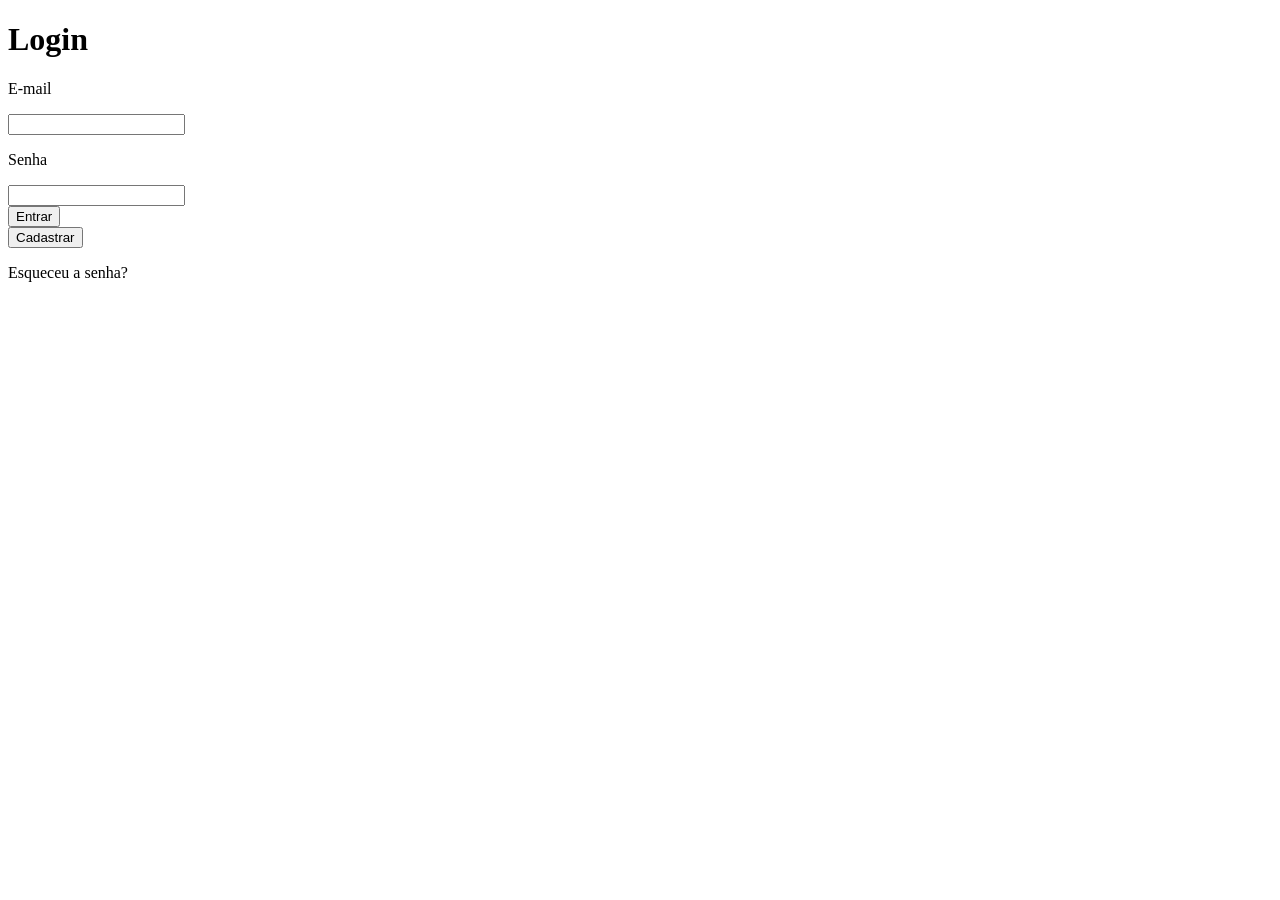
==== index.html @ 74bc65e9 "First" ====
<!DOCTYPE html>
<html lang="pt-br">
    <head>
    <meta charset="UTF-8">
    <meta name="viewport" content="width=device-width, initial-scale=1.0">
    <link rel="stylesheet" href="style.css">
    <title>Atividade - Página de Login</title>
</head>
<body>
    <h1 id="title">Login</h1>
    <div id="all">
        <p>E-mail</p>
        <input type="email" name="mail" id="mail">
    </div>
    <div id="pin">
        <p>Senha</p>
        <input type="password" name="pin" id="password"> 
    </div>
    <div>
        <button type="submit" id="log">Entrar</button>
    </div>
    <div>
        <button type="submit" id="res">Cadastrar</button>
    </div>
    <p id="forgot-password">Esqueceu a senha?</p> 
    
<script src="script.js"></script>
</body>
</html>
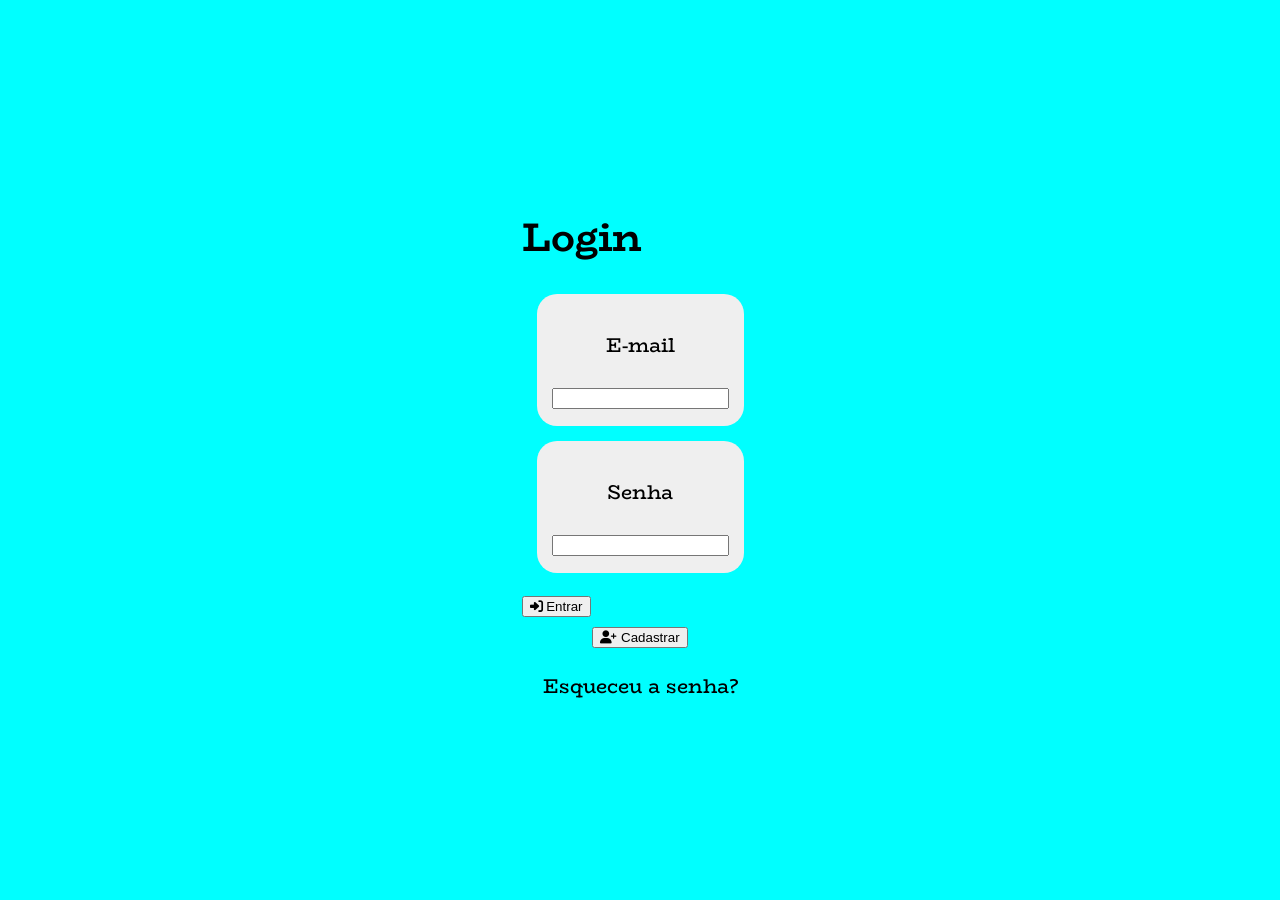
==== commit cd97597a: "Botões funcionais" ====
--- a/index.html
+++ b/index.html
@@ -1,29 +1,36 @@
 <!DOCTYPE html>
 <html lang="pt-br">
-    <head>
+<head>
     <meta charset="UTF-8">
     <meta name="viewport" content="width=device-width, initial-scale=1.0">
+    <link rel="stylesheet" href="https://cdnjs.cloudflare.com/ajax/libs/font-awesome/6.6.0/css/all.min.css">
     <link rel="stylesheet" href="style.css">
     <title>Atividade - Página de Login</title>
 </head>
 <body>
-    <h1 id="title">Login</h1>
-    <div id="all">
-        <p>E-mail</p>
-        <input type="email" name="mail" id="mail">
-    </div>
-    <div id="pin">
-        <p>Senha</p>
-        <input type="password" name="pin" id="password"> 
-    </div>
-    <div>
-        <button type="submit" id="log">Entrar</button>
-    </div>
-    <div>
-        <button type="submit" id="res">Cadastrar</button>
-    </div>
+    <form action="">
+        <h1 id="title">Login</h1>
+        <div id="all">
+            <p>E-mail</p>
+            <input type="email" name="mail" id="mail" required>
+        </div>
+        <div id="pin">
+            <p>Senha</p>
+            <input type="password" name="pin" id="password" required> 
+        </div>
+        <div>
+            <button type="submit" id="log"><i class="fa-solid fa-sign-in-alt"></i> Entrar</button>
+        </div>
+    </form>
+    
+    <form action="register" method="post">
+        <div>
+            <button type="submit" id="res"><i class="fa-solid fa-user-plus"></i> Cadastrar</button>
+        </div>
+    </form>
+
     <p id="forgot-password">Esqueceu a senha?</p> 
     
-<script src="script.js"></script>
+    <script src="script.js"></script>
 </body>
-</html>+</html>
--- a/style.css
+++ b/style.css
@@ -0,0 +1,29 @@
+@import url('https://fonts.googleapis.com/css2?family=BioRhyme:wght@200..800&display=swap');
+
+#all, #pin {
+    background-color: #efefef; 
+    border-radius: 20px;
+    margin: 15px;
+    padding: 15px;
+    text-align: center;
+
+}
+body {
+    background-color: aqua;
+    font-family: "BioRhyme", serif;
+    font-optical-sizing: auto;
+    font-weight: 400;
+    font-style: normal;
+    font-variation-settings: "wdth" 100;
+    font-size: 20px;
+    margin: 0;
+    display: flex;
+    flex-direction: column;
+    justify-content: center;
+    align-items: center;
+    height: 100vh;
+}
+
+.header{
+    
+}
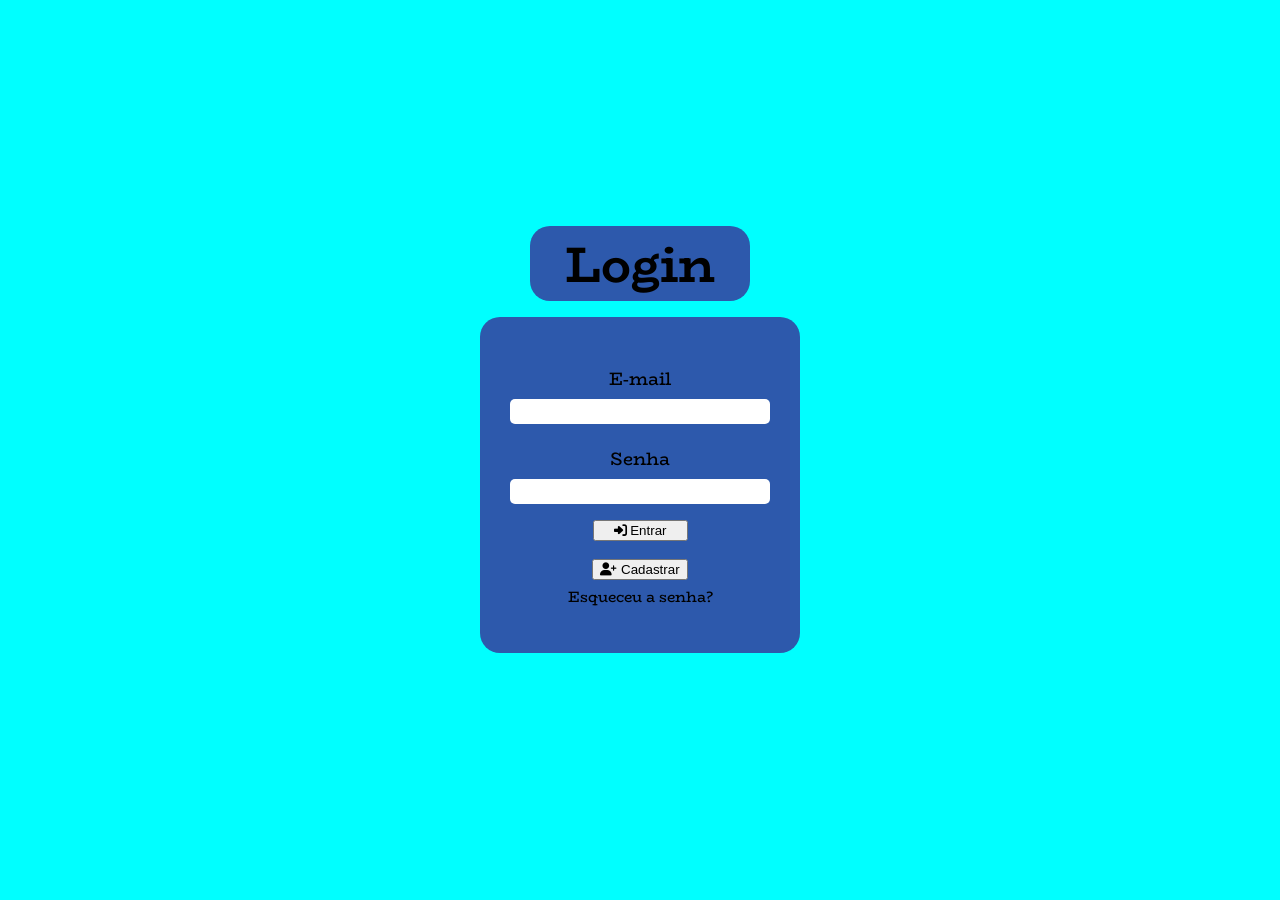
==== commit 1877c6ba: "Aperfeiçoando" ====
--- a/index.html
+++ b/index.html
@@ -10,6 +10,7 @@
 <body>
     <form action="">
         <h1 id="title">Login</h1>
+        <div id="credentials">
         <div id="all">
             <p>E-mail</p>
             <input type="email" name="mail" id="mail" required>
@@ -18,6 +19,7 @@
             <p>Senha</p>
             <input type="password" name="pin" id="password" required> 
         </div>
+        
         <div>
             <button type="submit" id="log"><i class="fa-solid fa-sign-in-alt"></i> Entrar</button>
         </div>
@@ -27,10 +29,11 @@
         <div>
             <button type="submit" id="res"><i class="fa-solid fa-user-plus"></i> Cadastrar</button>
         </div>
+   
     </form>
 
-    <p id="forgot-password">Esqueceu a senha?</p> 
-    
+    <p id="forgot-password"><a href="reset-password.html">Esqueceu a senha?</a></p> 
+</div>
     <script src="script.js"></script>
 </body>
 </html>
--- a/style.css
+++ b/style.css
@@ -1,13 +1,18 @@
 @import url('https://fonts.googleapis.com/css2?family=BioRhyme:wght@200..800&display=swap');
 
-#all, #pin {
-    background-color: #efefef; 
-    border-radius: 20px;
-    margin: 15px;
-    padding: 15px;
-    text-align: center;
+#all p, #pin p {
+    margin-bottom: -5px; 
+    font-size: 18px;
+}
 
+input{
+    width: 100%;
+    padding: 5px;
+    border-radius: 5px;
+    border: none;
+    box-sizing: border-box;
 }
+
 body {
     background-color: aqua;
     font-family: "BioRhyme", serif;
@@ -15,15 +20,44 @@
     font-weight: 400;
     font-style: normal;
     font-variation-settings: "wdth" 100;
-    font-size: 20px;
+    font-size: 25px;
     margin: 0;
     display: flex;
     flex-direction: column;
     justify-content: center;
     align-items: center;
-    height: 100vh;
+    height: 92vh;
 }
 
-.header{
-    
+h1 {
+    height: 40px;
+    margin: 50px;
+    padding: 0px 35px 35px 35px;
+    background-color: #2d59ac;
+    border-radius: 20px;
+    margin-bottom: 5%;
 }
+
+#log{
+    width: 95px;
+}
+
+
+#credentials{
+    background-color: #2d59ac;
+    border-radius: 20px;
+    padding: 30px;
+    text-align: center;
+}
+#forgot-password{
+    margin-top: 0px;
+    font-size: 15px;
+}
+
+#forgot-password a{
+    color: rgb(0, 0, 0);
+    text-decoration: none;
+}
+
+
+
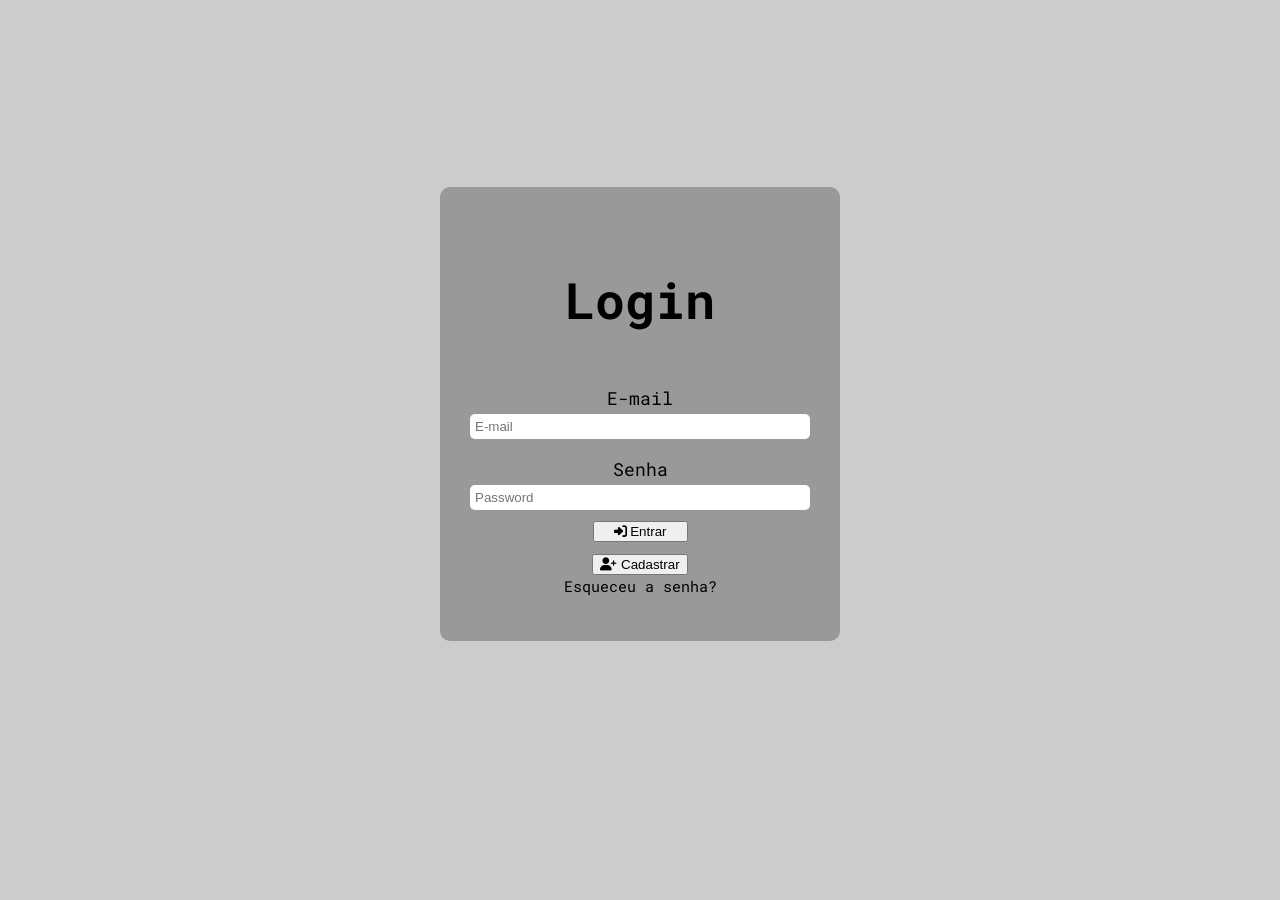
==== commit c5825c47: "Alterações" ====
--- a/index.html
+++ b/index.html
@@ -9,15 +9,16 @@
 </head>
 <body>
     <form action="">
-        <h1 id="title">Login</h1>
+        
         <div id="credentials">
         <div id="all">
+            <h1 id="title">Login</h1>
             <p>E-mail</p>
-            <input type="email" name="mail" id="mail" required>
+            <input type="email" name="mail" id="mail" placeholder="E-mail" required>
         </div>
         <div id="pin">
             <p>Senha</p>
-            <input type="password" name="pin" id="password" required> 
+            <input type="password" name="pin" id="password" placeholder="Password" required> 
         </div>
         
         <div>
--- a/style.css
+++ b/style.css
@@ -1,4 +1,5 @@
 @import url('https://fonts.googleapis.com/css2?family=BioRhyme:wght@200..800&display=swap');
+@import url('https://fonts.googleapis.com/css2?family=Roboto+Mono:ital,wght@0,100..700;1,100..700&display=swap');
 
 #all p, #pin p {
     margin-bottom: -5px; 
@@ -14,8 +15,8 @@
 }
 
 body {
-    background-color: aqua;
-    font-family: "BioRhyme", serif;
+    background-color: #ccc;
+    font-family: "Roboto Mono", serif;
     font-optical-sizing: auto;
     font-weight: 400;
     font-style: normal;
@@ -29,13 +30,15 @@
     height: 92vh;
 }
 
+
 h1 {
-    height: 40px;
-    margin: 50px;
+    margin-top: 50px;
     padding: 0px 35px 35px 35px;
-    background-color: #2d59ac;
+    background-color: #999;
     border-radius: 20px;
     margin-bottom: 5%;
+    margin-left: 60px;
+    margin-right: 60px;
 }
 
 #log{
@@ -44,20 +47,31 @@
 
 
 #credentials{
-    background-color: #2d59ac;
-    border-radius: 20px;
+    background-color: #999;
+    border-radius: 10px;
     padding: 30px;
     text-align: center;
+    display: flex;
+    flex-direction: column;
+    justify-content: center;
 }
 #forgot-password{
     margin-top: 0px;
     font-size: 15px;
 }
 
+
 #forgot-password a{
     color: rgb(0, 0, 0);
     text-decoration: none;
 }
+#forgot-password a:hover{
+    color: aliceblue;
+}
+input::placeholder{
+    display: flex;
+    justify-content: center;
+    align-items: center;
+}
 
 
-
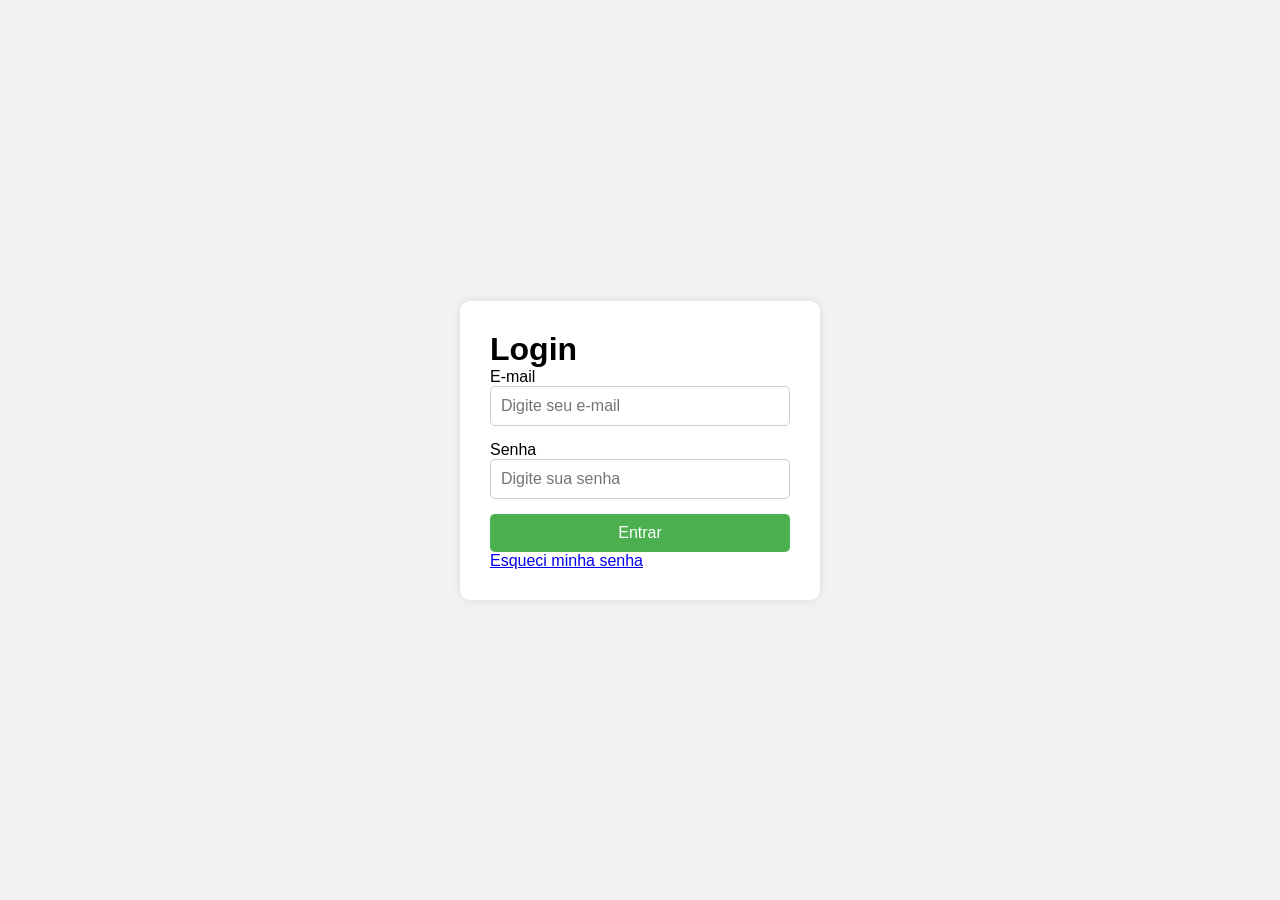
==== commit 9cc91a42: "primeira cara da login page" ====
--- a/index.html
+++ b/index.html
@@ -1,40 +1,25 @@
 <!DOCTYPE html>
-<html lang="pt-br">
+<html lang="en">
 <head>
     <meta charset="UTF-8">
     <meta name="viewport" content="width=device-width, initial-scale=1.0">
-    <link rel="stylesheet" href="https://cdnjs.cloudflare.com/ajax/libs/font-awesome/6.6.0/css/all.min.css">
     <link rel="stylesheet" href="style.css">
-    <title>Atividade - Página de Login</title>
+    <title>Pagina de Login</title>
 </head>
 <body>
-    <form action="">
-        
-        <div id="credentials">
-        <div id="all">
-            <h1 id="title">Login</h1>
-            <p>E-mail</p>
-            <input type="email" name="mail" id="mail" placeholder="E-mail" required>
-        </div>
-        <div id="pin">
-            <p>Senha</p>
-            <input type="password" name="pin" id="password" placeholder="Password" required> 
-        </div>
-        
-        <div>
-            <button type="submit" id="log"><i class="fa-solid fa-sign-in-alt"></i> Entrar</button>
-        </div>
-    </form>
-    
-    <form action="register" method="post">
-        <div>
-            <button type="submit" id="res"><i class="fa-solid fa-user-plus"></i> Cadastrar</button>
-        </div>
-   
+    <div class="login-container">
+    <h1>Login</h1>
+    <form action="#" method="post">
+        <label for="email">E-mail</label>
+        <input type="email" id="email" name="email" placeholder="Digite seu e-mail" required>
+
+        <label for="password">Senha</label>
+        <input type="password" id="password" placeholder="Digite sua senha" required>
+
+        <button type="submit">Entrar</button>
     </form>
 
-    <p id="forgot-password"><a href="reset-password.html">Esqueceu a senha?</a></p> 
+    <p><a href="#">Esqueci minha senha</a></p>
 </div>
-    <script src="script.js"></script>
 </body>
-</html>
+</html>
--- a/style.css
+++ b/style.css
@@ -1,77 +1,52 @@
-@import url('https://fonts.googleapis.com/css2?family=BioRhyme:wght@200..800&display=swap');
-@import url('https://fonts.googleapis.com/css2?family=Roboto+Mono:ital,wght@0,100..700;1,100..700&display=swap');
-
-#all p, #pin p {
-    margin-bottom: -5px; 
-    font-size: 18px;
-}
-
-input{
-    width: 100%;
-    padding: 5px;
-    border-radius: 5px;
-    border: none;
-    box-sizing: border-box;
+* {
+  margin: 0;
+  padding: 0;
+  box-sizing: 0;
 }
 
 body {
-    background-color: #ccc;
-    font-family: "Roboto Mono", serif;
-    font-optical-sizing: auto;
-    font-weight: 400;
-    font-style: normal;
-    font-variation-settings: "wdth" 100;
-    font-size: 25px;
-    margin: 0;
-    display: flex;
-    flex-direction: column;
-    justify-content: center;
-    align-items: center;
-    height: 92vh;
+  height: 100vh; /* altura total da tela*/
+  display: flex; /* Deixa o container flexivel*/
+  align-items: center; /* Alinha verticalmente*/
+  justify-content: center; /* Alinha orizontalemnte*/
+  font-family: Arial, sans-serif; /* fonte*/
+  background-color: #f2f2f2; /* Cor de fundo*/
+}
+
+.login-container {
+  background-color: white;
+  padding: 30px;
+  border-radius: 10px;
+  box-shadow: 0 0 10px rgba(0, 0, 0, 0.1);
+  width: 300px;
+}
+
+.login-container form {
+  display: flex;
+  flex-direction: column;
+}
+
+.login-container input {
+  padding: 10px;
+  margin-bottom: 15px;
+  border: 1px solid #ccc;
+  border-radius: 5px;
+  font-size: 16px;
+}
+
+.login-container button {
+  padding: 10px;
+  background-color: #4caf50;
+  color: white;
+  border: none;
+  border-radius: 5px;
+  font-size: 16px;
+  cursor: pointer;
+  transition: background-color 0.3s ease;
+}
+
+.login-container button:hover {
+background-color: #45a049;
 }
 
 
-h1 {
-    margin-top: 50px;
-    padding: 0px 35px 35px 35px;
-    background-color: #999;
-    border-radius: 20px;
-    margin-bottom: 5%;
-    margin-left: 60px;
-    margin-right: 60px;
-}
-
-#log{
-    width: 95px;
-}
-
-
-#credentials{
-    background-color: #999;
-    border-radius: 10px;
-    padding: 30px;
-    text-align: center;
-    display: flex;
-    flex-direction: column;
-    justify-content: center;
-}
-#forgot-password{
-    margin-top: 0px;
-    font-size: 15px;
-}
-
-
-#forgot-password a{
-    color: rgb(0, 0, 0);
-    text-decoration: none;
-}
-#forgot-password a:hover{
-    color: aliceblue;
-}
-input::placeholder{
-    display: flex;
-    justify-content: center;
-    align-items: center;
-}
-
-
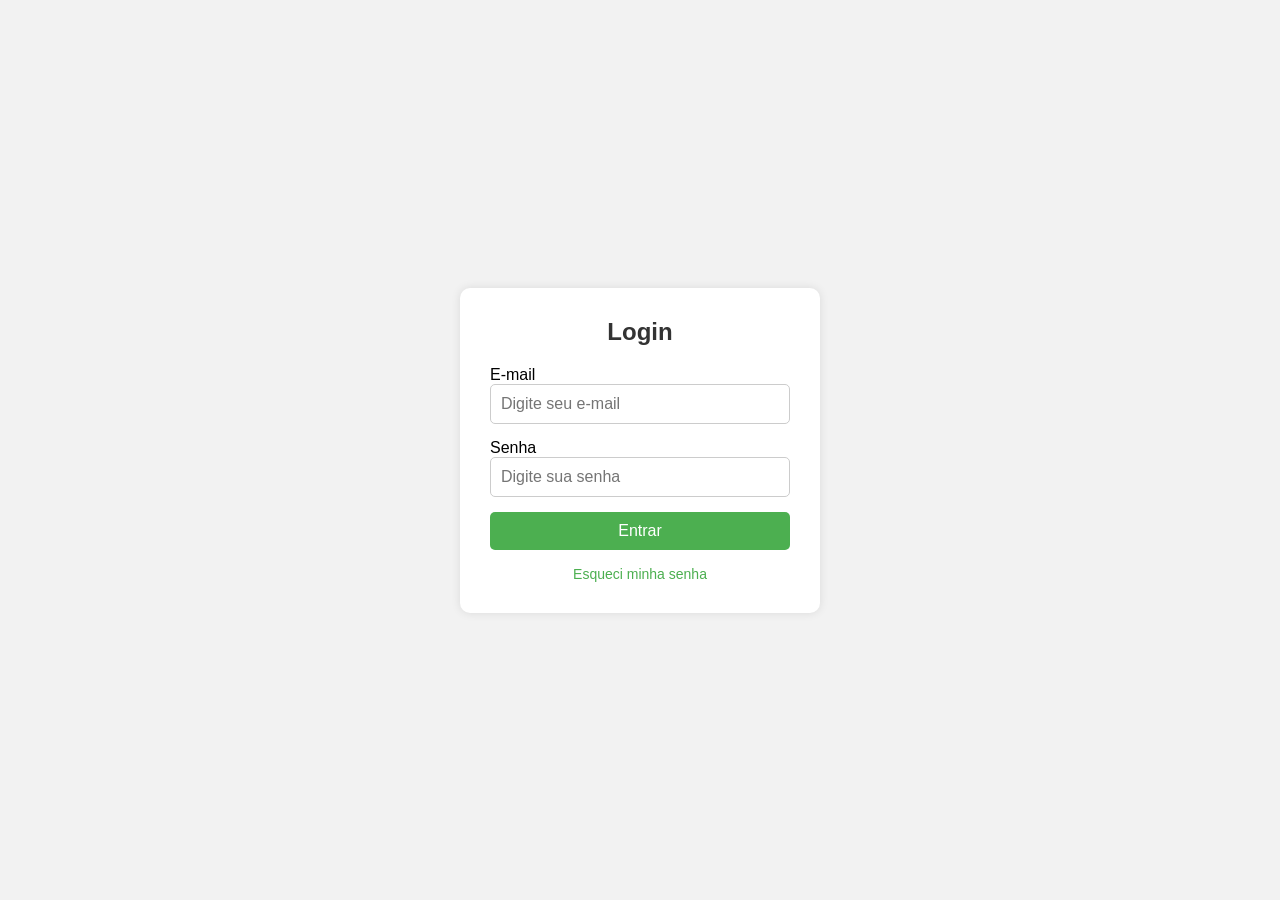
==== commit 28d2ccf3: "implementando validacoes" ====
--- a/index.html
+++ b/index.html
@@ -1,25 +1,25 @@
 <!DOCTYPE html>
 <html lang="en">
 <head>
-    <meta charset="UTF-8">
-    <meta name="viewport" content="width=device-width, initial-scale=1.0">
-    <link rel="stylesheet" href="style.css">
-    <title>Pagina de Login</title>
+  <meta charset="UTF-8">
+  <meta name="viewport" content="width=device-width, initial-scale=1.0">
+  <link rel="stylesheet" href="style.css">
+  <title>Pagina de Login</title>
+  <script src="script.js" defer></script>
 </head>
 <body>
-    <div class="login-container">
+  <div class="login-container">
     <h1>Login</h1>
     <form action="#" method="post">
-        <label for="email">E-mail</label>
-        <input type="email" id="email" name="email" placeholder="Digite seu e-mail" required>
+      <label for="email">E-mail</label>
+      <input type="text" id="email" name="email" placeholder="Digite seu e-mail">
 
-        <label for="password">Senha</label>
-        <input type="password" id="password" placeholder="Digite sua senha" required>
+      <label for="password">Senha</label>
+      <input type="password" id="password" placeholder="Digite sua senha">
 
-        <button type="submit">Entrar</button>
+      <button type="submit">Entrar</button>
     </form>
-
     <p><a href="#">Esqueci minha senha</a></p>
-</div>
+  </div>
 </body>
-</html>+</html>
--- a/style.css
+++ b/style.css
@@ -49,4 +49,43 @@
 background-color: #45a049;
 }
 
+.login-container p {
+  margin-top: 15px;
+  text-align: center;
+}
 
+.login-container a {
+  color: #4caf50;
+  text-decoration: none;
+  font-size: 14px;
+}
+
+.login-container a:hover {
+  text-decoration: underline;
+}
+
+.login-container h1 {
+  text-align: center;
+  margin-bottom: 20px;
+  font-size: 24px;
+  color: #333;
+} 
+
+.warning{
+  background-color: #ffe0e0;
+  color: #b00020;
+  font-size: 14px;
+  padding: 6px 10px;
+  border-radius: 5px;
+  margin-bottom: 12px;
+  display: block;
+}
+
+button:disabled {
+  background-color: #ccc;
+  cursor: not-allowed;
+}
+
+
+
+
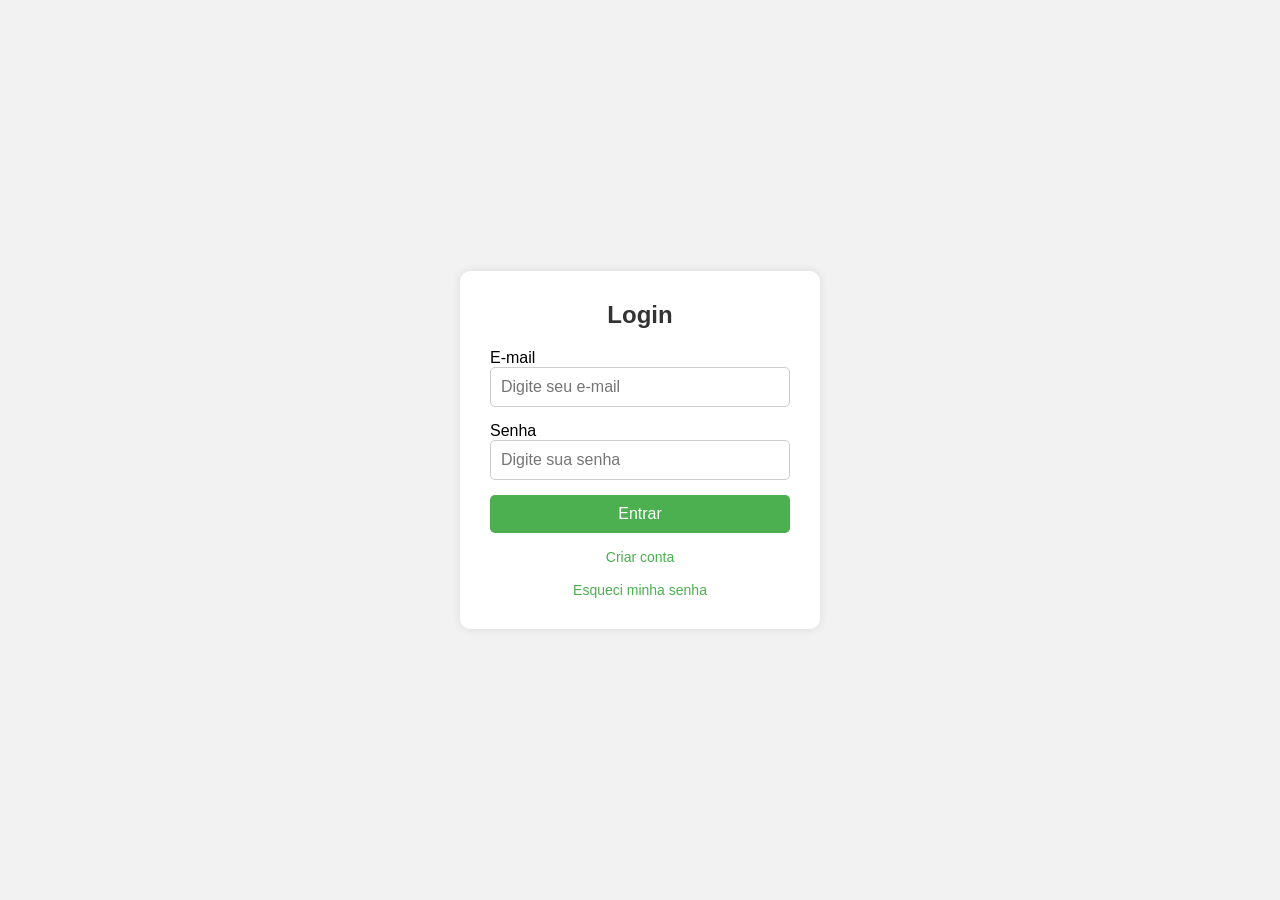
==== commit e7445c34: "implementando tela de cadastro" ====
--- a/index.html
+++ b/index.html
@@ -19,6 +19,7 @@
 
       <button type="submit">Entrar</button>
     </form>
+    <p><a href="cadastro.html">Criar conta</a></p>
     <p><a href="#">Esqueci minha senha</a></p>
   </div>
 </body>
--- a/style.css
+++ b/style.css
@@ -89,3 +89,4 @@
 
 
 
+
